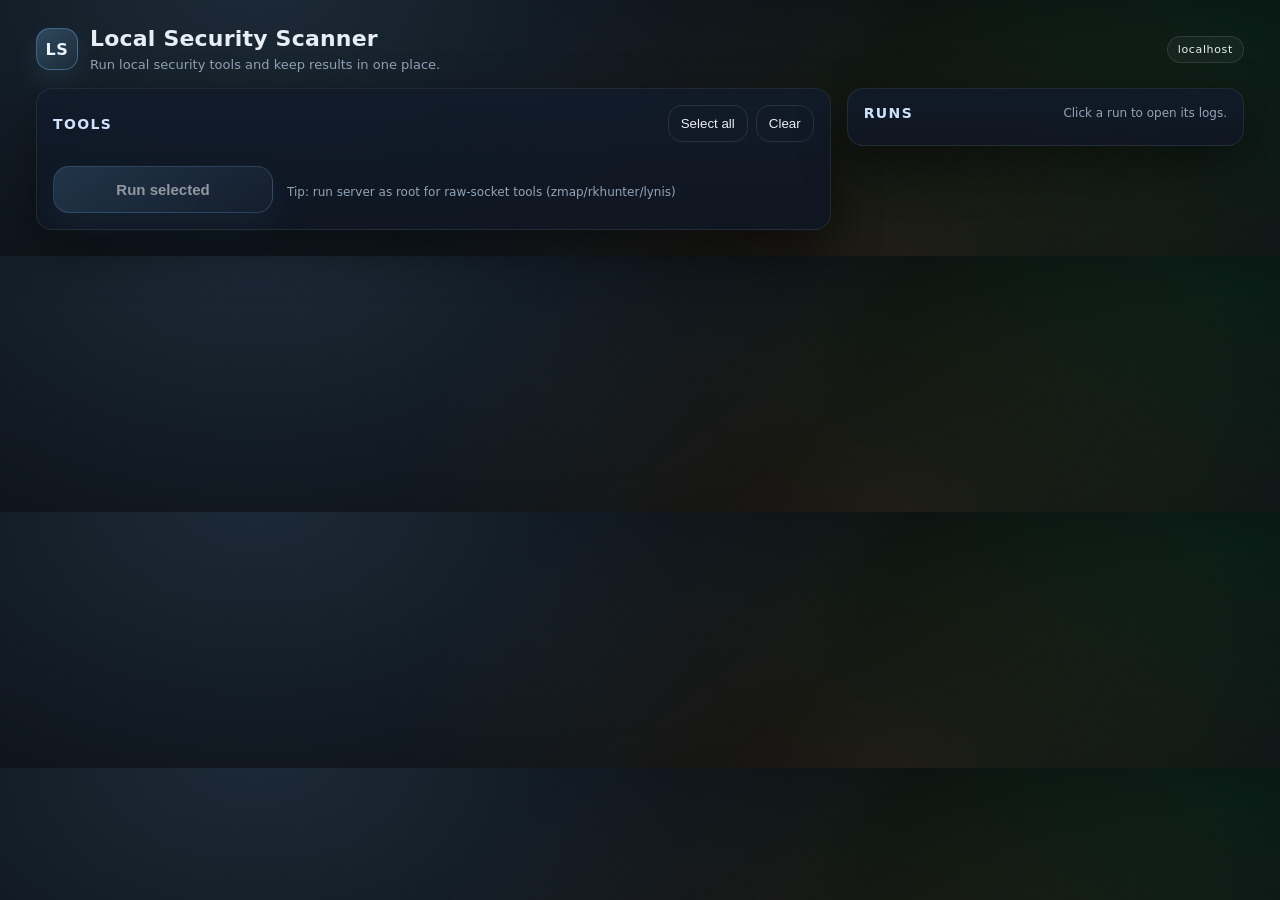
==== templates/index.html @ 3f96d047 "Updated the codebase" ====
<!doctype html>
<html>
<head>
  <meta charset="utf-8"/>
  <meta name="viewport" content="width=device-width, initial-scale=1"/>
  <title>Local Scanner</title>
  <link rel="stylesheet" href="/static/style.css"/>
</head>

<body>
<div class="app">
  <header class="topbar">
    <div class="brand">
      <div class="brand-row">
        <div class="logo">LS</div>
        <div>
          <h1>Local Security Scanner</h1>
          <div class="subtitle">Run local security tools and keep results in one place.</div>
        </div>
      </div>
    </div>

    <div class="topbar-actions">
      <span class="chip chip-ghost">localhost</span>
    </div>
  </header>

  <div class="layout">
    <section class="panel tools-panel">
      <div class="panel-head">
        <h2>Tools</h2>
        <div class="toolbar">
          <button id="selectAll" class="btn btn-ghost">Select all</button>
          <button id="clearAll" class="btn btn-ghost">Clear</button>
        </div>
      </div>

      <div id="tools" class="tool-grid"></div>

      <div class="runbar">
        <button id="startBtn" class="btn btn-primary btn-xl">Run selected</button>
        <div class="statusline">
          <div id="startResult" class="status"></div>
          <div class="hint">Tip: run server as root for raw-socket tools (zmap/rkhunter/lynis)</div>
        </div>
      </div>
    </section>

    <section class="panel runs-panel">
      <div class="panel-head">
        <h2>Runs</h2>
        <div class="hint">Click a run to open its logs.</div>
      </div>
      <div id="runs" class="runs-list"></div>
    </section>
  </div>
</div>

<script src="/static/app.js"></script>
</body>
</html>
---- static/style.css ----
:root{
  --bg0:#07090d;
  --bg1:#0b0f14;
  --panel:#0f1622;
  --panel2:#111b2a;
  --stroke: rgba(255,255,255,0.08);
  --stroke2: rgba(124,196,255,0.22);
  --text:#e8eef6;
  --muted:#93a4b8;
  --accent:#7cc4ff;
  --accent2:#22c55e;
  --warn:#f59e0b;
  --bad:#ef4444;
  --shadow: 0 18px 50px rgba(0,0,0,0.45);
}

*{ box-sizing:border-box; }

body{
  margin:0;
  color:var(--text);
  font-family: system-ui, -apple-system, Segoe UI, Roboto, Helvetica, Arial, sans-serif;
  background:
    radial-gradient(1200px 700px at 20% -10%, rgba(124,196,255,0.18), transparent 55%),
    radial-gradient(1000px 600px at 95% 15%, rgba(34,197,94,0.10), transparent 55%),
    radial-gradient(900px 600px at 70% 100%, rgba(245,158,11,0.08), transparent 55%),
    linear-gradient(180deg, var(--bg0), var(--bg1));
}

a{ color:var(--accent); text-decoration:none; }
a:hover{ text-decoration:underline; }

.app{
  max-width: 1260px;
  margin: 0 auto;
  padding: 26px;
}

.topbar{
  display:flex;
  align-items:center;
  justify-content:space-between;
  gap:16px;
  margin-bottom: 16px;
}

.brand-row{
  display:flex;
  align-items:center;
  gap:12px;
}

.logo{
  width: 42px;
  height: 42px;
  border-radius: 14px;
  display:grid;
  place-items:center;
  font-weight: 900;
  letter-spacing: .04em;
  color: #eaf6ff;
  background: linear-gradient(135deg, rgba(124,196,255,0.25), rgba(124,196,255,0.08));
  border: 1px solid rgba(124,196,255,0.35);
  box-shadow: 0 12px 26px rgba(124,196,255,0.10);
}

.brand h1{
  margin:0;
  font-size: 22px;
  letter-spacing: 0.2px;
}
.subtitle{
  margin-top:6px;
  color:var(--muted);
  font-size: 13px;
}

.backlink{
  color: var(--accent);
  padding: 6px 10px;
  border-radius: 10px;
  border: 1px solid rgba(124,196,255,0.18);
  background: rgba(124,196,255,0.06);
}
.backlink:hover{
  background: rgba(124,196,255,0.10);
  text-decoration:none;
}

.topbar-actions{
  display:flex;
  align-items:center;
  gap:10px;
}

.panel{
  background: linear-gradient(180deg, rgba(17,27,42,0.9), rgba(15,22,34,0.9));
  border: 1px solid var(--stroke);
  border-radius: 16px;
  box-shadow: var(--shadow);
}

.panel-head{
  padding: 16px 16px 8px;
  display:flex;
  align-items:center;
  justify-content:space-between;
  gap: 12px;
}

.panel > *:not(.panel-head){
  padding-left: 16px;
  padding-right: 16px;
}

h2{
  margin:0;
  font-size: 14px;
  text-transform: uppercase;
  letter-spacing: .10em;
  color: #cfe2ff;
}

.hint{
  color: var(--muted);
  font-size: 12px;
}

.muted{ color: var(--muted); }

.layout{
  display:grid;
  grid-template-columns: 2fr 1fr;
  gap:16px;
  align-items:start;
}
@media (max-width: 980px){
  .layout{ grid-template-columns: 1fr; }
}

.layout-run{
  display:grid;
  grid-template-columns: 360px 1fr;
  gap:16px;
  align-items:stretch;
}
@media (max-width: 980px){
  .layout-run{ grid-template-columns: 1fr; }
}

.toolbar{ display:flex; gap:8px; flex-wrap:wrap; }

/* buttons */
.btn{
  border-radius: 14px;
  border: 1px solid rgba(124,196,255,0.20);
  background: rgba(124,196,255,0.06);
  color: var(--text);
  padding: 10px 12px;
  cursor:pointer;
  transition: transform .12s ease, background .12s ease, border-color .12s ease;
}
.btn:hover{
  transform: translateY(-1px);
  background: rgba(124,196,255,0.10);
  border-color: rgba(124,196,255,0.30);
}
.btn:active{ transform: translateY(0); }
.btn:disabled{ opacity: .6; cursor:not-allowed; transform:none; }

.btn-ghost{
  background: transparent;
  border: 1px solid rgba(255,255,255,0.10);
}
.btn-ghost:hover{
  background: rgba(255,255,255,0.06);
}

.btn-primary{
  background: linear-gradient(135deg, rgba(124,196,255,0.28), rgba(124,196,255,0.08));
  border-color: rgba(124,196,255,0.35);
  box-shadow: 0 14px 32px rgba(124,196,255,0.10);
  font-weight: 800;
}
.btn-primary:hover{
  background: linear-gradient(135deg, rgba(124,196,255,0.36), rgba(124,196,255,0.10));
}

.btn-xl{
  padding: 14px 18px;
  border-radius: 16px;
  font-size: 15px;
}

/* chips */
.chip{
  display:inline-flex;
  align-items:center;
  justify-content:center;
  padding: 6px 10px;
  border-radius: 999px;
  font-size: 11px;
  border: 1px solid rgba(255,255,255,0.10);
  background: rgba(255,255,255,0.04);
  color: var(--text);
  letter-spacing: .06em;
}
.chip-ghost{ background: rgba(255,255,255,0.04); }
.chip-ok{ background: rgba(34,197,94,0.14); border-color: rgba(34,197,94,0.30); }
.chip-run{ background: rgba(124,196,255,0.14); border-color: rgba(124,196,255,0.30); }
.chip-warn{ background: rgba(245,158,11,0.14); border-color: rgba(245,158,11,0.30); }
.chip-bad{ background: rgba(239,68,68,0.14); border-color: rgba(239,68,68,0.30); }

/* index tool grid */
.tool-grid{
  display:grid;
  grid-template-columns: repeat(auto-fill, minmax(240px, 1fr));
  gap: 10px;
  padding-bottom: 8px;
  margin-bottom: 8px;
}

.tool-card{
  padding: 12px;
  border-radius: 14px;
  border: 1px solid rgba(255,255,255,0.08);
  background: rgba(0,0,0,0.18);
  cursor:pointer;
  transition: transform .12s ease, border-color .12s ease, background .12s ease;
}
.tool-card:hover{
  transform: translateY(-1px);
  border-color: rgba(124,196,255,0.22);
  background: rgba(0,0,0,0.28);
}
.tool-card-disabled{
  opacity: .72;
}
.tool-card-top{
  display:grid;
  grid-template-columns: 18px 1fr auto;
  gap: 10px;
  align-items:center;
}
.tool-card-left{ display:flex; flex-direction:column; gap: 4px; }
.tool-card-name{ font-weight: 900; letter-spacing: .02em; }
.note{ font-size: 12px; color: var(--muted); }

.runbar{
  display:grid;
  grid-template-columns: 220px 1fr;
  gap: 14px;
  align-items:center;
  padding-bottom: 16px;
}
@media (max-width: 980px){
  .runbar{ grid-template-columns: 1fr; }
}
.statusline{ display:flex; flex-direction:column; gap:4px; }
.status{ color: var(--muted); font-size: 13px; }

/* runs list */
.runs-list{
  padding-bottom: 16px;
}
.runrow{
  display:flex;
  align-items:center;
  justify-content:space-between;
  gap: 12px;
  padding: 12px 16px;
  border-top: 1px solid rgba(255,255,255,0.06);
}
.runrow:first-child{ border-top: 0; }
.runrow-link{
  border-radius: 14px;
  margin: 6px 8px;
  background: rgba(0,0,0,0.16);
  border: 1px solid rgba(255,255,255,0.06);
  transition: transform .12s ease, border-color .12s ease, background .12s ease;
}
.runrow-link:hover{
  transform: translateY(-1px);
  border-color: rgba(124,196,255,0.20);
  background: rgba(0,0,0,0.22);
  text-decoration:none;
}
.runrow-left{ display:flex; flex-direction:column; gap: 4px; }
.runrow-title{ font-weight: 800; }

/* run page sidebar */
.sidebar{
  display:flex;
  flex-direction:column;
  min-height: calc(100vh - 130px);
}
.tool-list{
  padding: 8px 10px 12px;
  display:flex;
  flex-direction:column;
  gap: 8px;
  overflow:auto;
}
.tool-item{
  width:100%;
  text-align:left;
  border: 1px solid rgba(255,255,255,0.08);
  background: rgba(0,0,0,0.18);
  border-radius: 14px;
  padding: 10px 10px;
  color: var(--text);
  cursor:pointer;
  display:flex;
  align-items:center;
  justify-content:space-between;
  gap: 10px;
  transition: transform .12s ease, border-color .12s ease, background .12s ease;
}
.tool-item:hover{
  transform: translateY(-1px);
  border-color: rgba(124,196,255,0.22);
  background: rgba(0,0,0,0.26);
}
.tool-item.active{
  border-color: rgba(124,196,255,0.42);
  box-shadow: 0 0 0 2px rgba(124,196,255,0.12);
}
.tool-item.disabled{ opacity:.55; cursor:not-allowed; }
.tool-item-left{ display:flex; flex-direction:column; gap:4px; min-width:0; }
.tool-item-name{ font-weight: 900; letter-spacing: .02em; }
.tool-item-sub{ font-size: 12px; color: var(--muted); white-space:nowrap; overflow:hidden; text-overflow:ellipsis; max-width: 210px; }
.tool-item-right{ display:flex; gap: 8px; flex-wrap:wrap; justify-content:flex-end; }

.sidebar-footer{
  margin-top:auto;
  padding: 12px 16px 16px;
  border-top: 1px solid rgba(255,255,255,0.06);
}
.w-100{ width:100%; }

/* viewer */
.viewer{
  display:flex;
  flex-direction:column;
  min-height: calc(100vh - 130px);
}

.viewer-head{
  padding: 16px;
  border-bottom: 1px solid rgba(255,255,255,0.06);
  display:flex;
  flex-direction:column;
  gap: 12px;
}

.kicker{
  font-size: 11px;
  color: var(--muted);
  letter-spacing: .12em;
  text-transform: uppercase;
}

.hrow{
  display:flex;
  align-items:center;
  justify-content:space-between;
  gap: 12px;
}
.active-tool{
  font-size: 18px;
  font-weight: 950;
  letter-spacing: .02em;
}
.hchips{ display:flex; gap:8px; flex-wrap:wrap; }

.viewer-tabs{
  display:flex;
  gap: 8px;
  flex-wrap:wrap;
}
.tab{
  border-radius: 999px;
  padding: 8px 12px;
  border: 1px solid rgba(255,255,255,0.10);
  background: rgba(255,255,255,0.04);
  color: var(--text);
  cursor:pointer;
  transition: background .12s ease, border-color .12s ease, transform .12s ease;
}
.tab:hover{ transform: translateY(-1px); background: rgba(255,255,255,0.06); }
.tab.active{
  border-color: rgba(124,196,255,0.38);
  background: rgba(124,196,255,0.10);
  box-shadow: 0 0 0 2px rgba(124,196,255,0.10);
}

.tabpane{ display:none; padding: 16px; }
.tabpane.active{ display:block; }

/* terminal */
.terminal-shell{
  border-radius: 16px;
  border: 1px solid rgba(255,255,255,0.08);
  background: rgba(0,0,0,0.22);
  overflow:hidden;
}
.terminal-top{
  display:flex;
  align-items:center;
  justify-content:space-between;
  gap: 10px;
  padding: 10px 12px;
  border-bottom: 1px solid rgba(255,255,255,0.08);
  background: linear-gradient(180deg, rgba(255,255,255,0.05), rgba(255,255,255,0.02));
}
.dots{ display:flex; gap:6px; }
.dot{ width:10px; height:10px; border-radius:999px; display:inline-block; }
.d1{ background: rgba(239,68,68,0.85); }
.d2{ background: rgba(245,158,11,0.85); }
.d3{ background: rgba(34,197,94,0.85); }
.term-title{ font-weight: 800; }
.term-meta{ color: var(--muted); font-size: 12px; }

.terminal{
  height: 560px;
  overflow:auto;
  padding: 14px;
  background: #070a10;
  font-family: ui-monospace, SFMono-Regular, Menlo, Monaco, Consolas, "Liberation Mono", "Courier New", monospace;
  font-size: 13px;
  line-height: 1.5;
}
.terminal-output{
  white-space: pre-wrap;
  word-break: break-word;
}

/* highlights */
.highlights-wrap{
  display:grid;
  grid-template-columns: 1fr;
  gap: 12px;
}
.high-card{
  border-radius: 16px;
  border: 1px solid rgba(255,255,255,0.08);
  background: rgba(0,0,0,0.18);
  overflow:hidden;
}
.high-head{
  padding: 12px 14px;
  border-bottom: 1px solid rgba(255,255,255,0.06);
  display:flex;
  align-items:center;
  justify-content:space-between;
  gap: 10px;
}
.high-title{ font-weight: 900; }
.high-body{ padding: 14px; }

.pretty-list{
  list-style:none;
  padding:0;
  margin:0;
  display:flex;
  flex-direction:column;
  gap: 10px;
}
.pretty-list li{
  display:flex;
  align-items:flex-start;
  gap: 10px;
  color: #d9e6f7;
}
.bullet{
  width: 10px;
  height: 10px;
  border-radius: 999px;
  margin-top: 6px;
  background: rgba(124,196,255,0.9);
  box-shadow: 0 0 0 3px rgba(124,196,255,0.12);
}

.kv-grid{
  display:grid;
  grid-template-columns: 1fr;
  gap: 10px;
}
.kv{
  display:flex;
  align-items:center;
  justify-content:space-between;
  gap: 12px;
  padding: 10px 12px;
  border-radius: 14px;
  background: rgba(255,255,255,0.04);
  border: 1px solid rgba(255,255,255,0.06);
}
.kv-k{
  color: var(--muted);
  text-transform: uppercase;
  font-size: 11px;
  letter-spacing: .10em;
}
.kv-v{
  font-weight: 900;
}

/* meta cards */
.meta-cards{
  display:grid;
  grid-template-columns: 1fr;
  gap:10px;
}
.meta-cards-2{
  grid-template-columns: repeat(2, minmax(0, 1fr));
}
@media (max-width: 980px){
  .meta-cards-2{ grid-template-columns: 1fr; }
}
.meta-card{
  border-radius: 16px;
  padding: 12px 12px;
  border: 1px solid rgba(255,255,255,0.08);
  background: rgba(255,255,255,0.03);
}
.meta-k{
  font-size: 11px;
  color: var(--muted);
  letter-spacing: .10em;
  text-transform: uppercase;
}
.meta-v{
  margin-top: 6px;
  font-size: 14px;
  font-weight: 900;
  color: var(--text);
}

/* raw */
.raw-wrap{
  border-radius: 16px;
  padding: 10px 12px;
  border: 1px solid rgba(255,255,255,0.08);
  background: rgba(0,0,0,0.18);
}
.meta{
  margin: 10px 0 0;
  padding: 12px;
  border-radius: 16px;
  background: #070a10;
  border: 1px solid rgba(255,255,255,0.08);
  overflow:auto;
  color: #d2e4ff;
  font-family: ui-monospace, SFMono-Regular, Menlo, Monaco, Consolas, "Liberation Mono", "Courier New", monospace;
  font-size: 12px;
  line-height: 1.5;
}

/* scrollbars */
*::-webkit-scrollbar{ width: 10px; height: 10px; }
*::-webkit-scrollbar-thumb{
  background: rgba(124,196,255,0.18);
  border: 2px solid rgba(0,0,0,0.25);
  border-radius: 999px;
}
*::-webkit-scrollbar-track{ background: rgba(0,0,0,0.20); }

.results-wrap{
  border-radius: 16px;
  border: 1px solid rgba(255,255,255,0.08);
  background: rgba(0,0,0,0.18);
  overflow: hidden;
}

.results-head{
  padding: 12px 14px;
  display:flex;
  align-items:center;
  justify-content:space-between;
  gap: 12px;
  border-bottom: 1px solid rgba(255,255,255,0.06);
}

.results-title{
  font-weight: 950;
  letter-spacing: .02em;
}

.results-metrics{
  display:flex;
  gap: 8px;
  flex-wrap:wrap;
  justify-content:flex-end;
}

.results-body{
  padding: 14px;
}

.empty{
  color: var(--muted);
  font-size: 13px;
  padding: 14px;
  border-radius: 14px;
  border: 1px dashed rgba(255,255,255,0.12);
  background: rgba(255,255,255,0.03);
}

.res-table{
  display:flex;
  flex-direction:column;
  gap: 10px;
}

.res-row{
  display:grid;
  grid-template-columns: 1.2fr 1fr;
  gap: 12px;
  padding: 12px;
  border-radius: 16px;
  border: 1px solid rgba(255,255,255,0.08);
  background: rgba(255,255,255,0.03);
}

@media (max-width: 980px){
  .res-row{ grid-template-columns: 1fr; }
}

.res-primary{
  display:flex;
  align-items:center;
  gap: 10px;
  flex-wrap:wrap;
}

.port{ font-weight: 900; }
.svc{ color: #d9e6f7; font-weight: 700; }

.res-secondary{
  margin-top: 6px;
  color: var(--muted);
  font-size: 12px;
}

.state{
  padding: 4px 10px;
  border-radius: 999px;
  font-size: 11px;
  border: 1px solid rgba(255,255,255,0.10);
  background: rgba(255,255,255,0.04);
  letter-spacing: .06em;
  text-transform: uppercase;
}
.state-open{
  border-color: rgba(34,197,94,0.30);
  background: rgba(34,197,94,0.14);
}
.state-closed{
  border-color: rgba(255,255,255,0.10);
  background: rgba(255,255,255,0.03);
  color: var(--muted);
}

.script-row{
  display:flex;
  align-items:flex-start;
  gap: 8px;
  margin-top: 6px;
}

.badge{
  display:inline-flex;
  align-items:center;
  padding: 4px 8px;
  border-radius: 999px;
  font-size: 11px;
  border: 1px solid rgba(124,196,255,0.25);
  background: rgba(124,196,255,0.08);
  color: #d9f0ff;
  white-space: nowrap;
}

.script-out{
  color: #cfe2ff;
  font-size: 12px;
  line-height: 1.4;
}
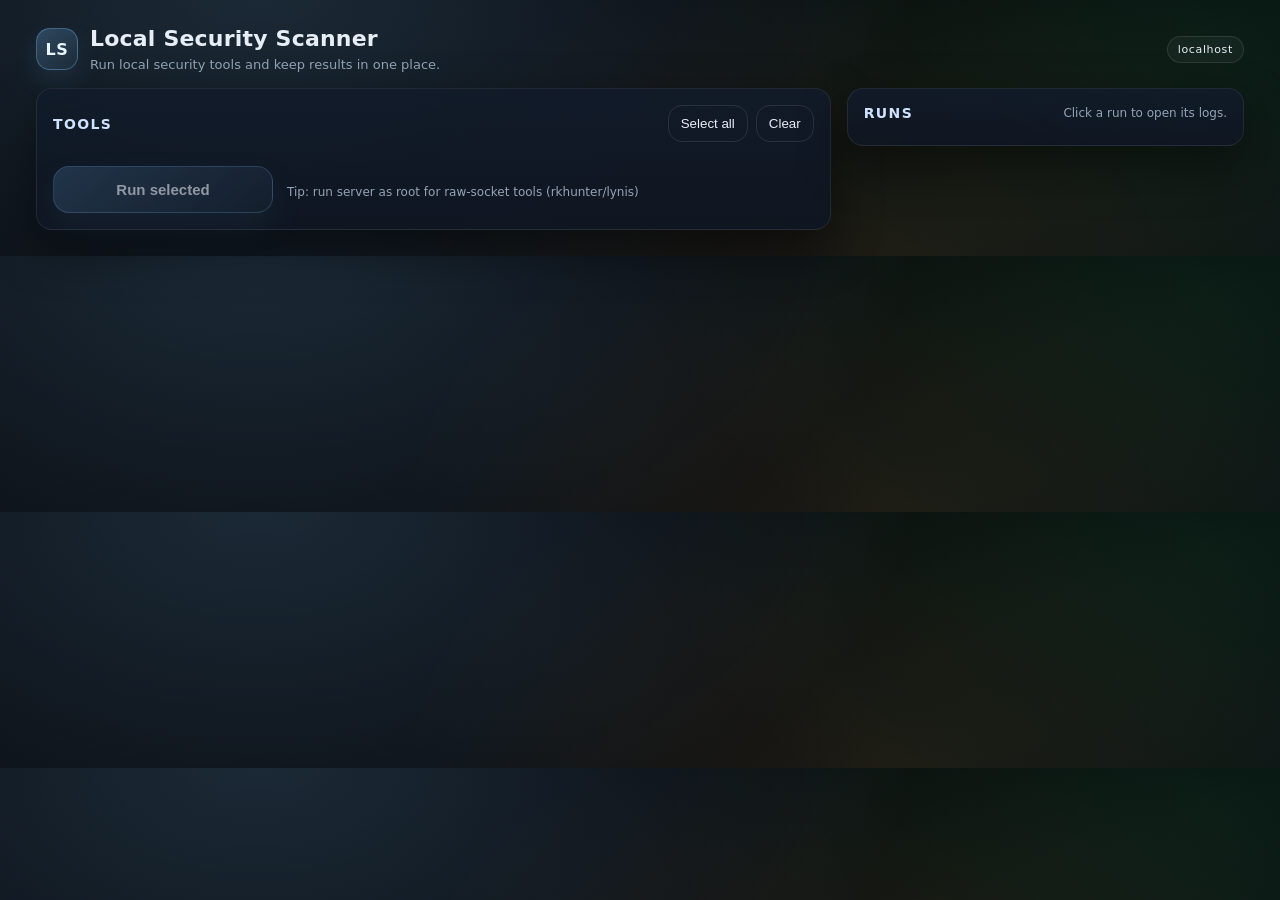
==== commit 4609392b: "Final update of parsers and logic" ====
--- a/templates/index.html
+++ b/templates/index.html
@@ -41,7 +41,7 @@
         <button id="startBtn" class="btn btn-primary btn-xl">Run selected</button>
         <div class="statusline">
           <div id="startResult" class="status"></div>
-          <div class="hint">Tip: run server as root for raw-socket tools (zmap/rkhunter/lynis)</div>
+          <div class="hint">Tip: run server as root for raw-socket tools (rkhunter/lynis)</div>
         </div>
       </div>
     </section>
